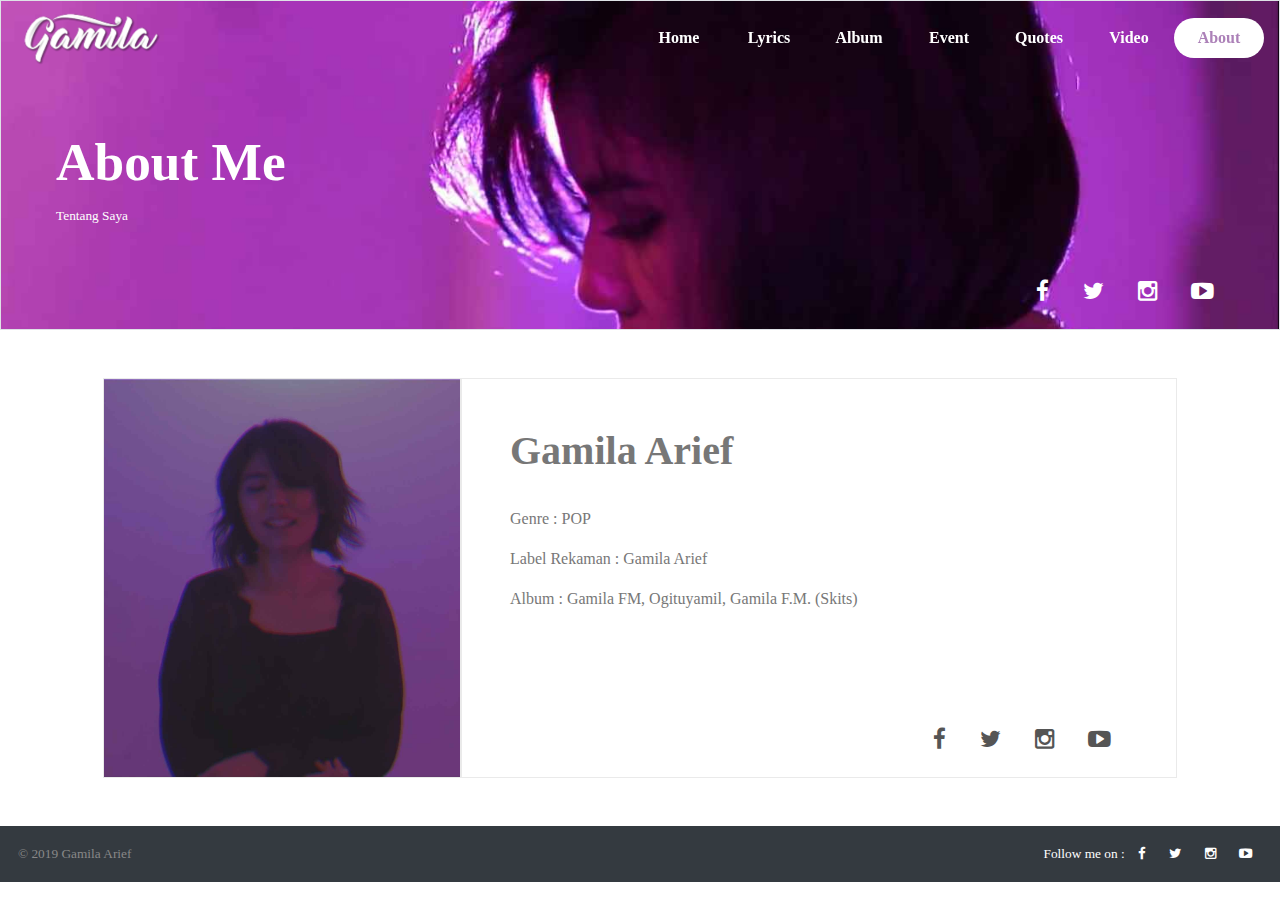
==== about.html @ d63151f1 "Add files via upload" ====
<!DOCTYPE html>
<html>
<head>
	<title>About Gamila Arief - Official site</title>
	<link rel="shortcut icon" type="image/x-icon" href="img/logo2.png" />
	<!-- Latest compiled and minified CSS -->
	<link rel="stylesheet" href="https://maxcdn.bootstrapcdn.com/bootstrap/4.3.1/css/bootstrap.min.css">
	<link rel="stylesheet" href="style.css">

	<!-- jQuery library -->
	<script src="https://ajax.googleapis.com/ajax/libs/jquery/3.3.1/jquery.min.js"></script>

	<!-- Popper JS -->
	<script src="https://cdnjs.cloudflare.com/ajax/libs/popper.js/1.14.7/umd/popper.min.js"></script>
	<link rel="stylesheet" href="css/magnific-popup.css">
	<!-- Magnific Popup core JS file -->
	<script src="js/jquery.magnific-popup.js"></script>

	<!-- Latest compiled JavaScript -->
	<script src="https://maxcdn.bootstrapcdn.com/bootstrap/4.3.1/js/bootstrap.min.js"></script>

	<link rel="stylesheet" href="fontawesome/css/font-awesome.min.css">

	<meta name="viewport" content="width=device-width,initial-scale=1.0">
</head>
<body>
	<header class="border col-sm-12 header-lyric">
		<nav class="navbar fixed-top" id="navbarid">
			<div class="nav-brand">
				<a href="index.html"><img src="img/logo.png" width="150px"></a>
			</div>
			<ul class="nav navbar-right navbar-inline mynavbar">
				<li class="nav-item nav-res">
					<a href="index.html" class="nav-link"><b>Home</b></a>
				</li>
				<li class="nav-item nav-res">
					<a href="Lyric.html" class="nav-link"><b>Lyrics</b></a>
				</li>
				<li class="nav-item nav-res">
					<a href="index.html#album" class="nav-link"><b>Album</b></a>
				</li>
				<li class="nav-item nav-res">
					<a href="index.html#event" class="nav-link"><b>Event</b></a>
				</li>
				<li class="nav-item nav-res">
					<a href="index.html#quotes" class="nav-link"><b>Quotes</b></a>
				</li>
				<li class="nav-item nav-res">
					<a href="index.html#video" class="nav-link"><b>Video</b></a>
				</li>
				<li class="nav-item nav-res">
					<a href="about.html" class="nav-link" id="active"><b>About</b></a>
				</li>

				<li class="nav-item dropdown">
			      <a class="nav-link dropdown-toggle" href="#" id="navbardrop" data-toggle="dropdown">
			        Menu
			      </a>
			      <div class="dropdown-menu">
			        <a class="dropdown-item" href="index.html">Home</a>
			         <a class="dropdown-item" href="lyric.html">Lyrics</a>
			        <a class="dropdown-item" href="index.html#album">Album</a>
			        <a class="dropdown-item" href="index.html#event">Event</a>
			        <a class="dropdown-item" href="index.html#quotes">Quotes</a>
			        <a class="dropdown-item" href="index.html#video">Video</a>
			         <a class="dropdown-item" href="about.html"  id="active2">About</a>
			      </div>
			    </li>
			</ul>
		</nav>


		<div class="short-title-header short-title-header-2">
			<h1>About Me</h1>
			<p>
				Tentang Saya
			</p>
		</div>

		





		<div class="medsos pa">
			<a href="https://www.facebook.com/gamila.burhan" target="_blank"><i class="fa fa-facebook"></i></a>
			<a href="https://twitter.com/gamilaarie" target="_blank"><i class="fa fa-twitter"></i></a>
			<a href="https://www.instagram.com/gamilaarief/?hl=en" target="_blank"><i class="fa fa-instagram"></i></a>
			<a href="https://www.youtube.com/user/gamilaarief" target="_blank"><i class="fa fa-youtube-play"></i></a>
		</div>
	</header>



	<main class="container p-5 pn">
		<div class="row about-box">
			<div class="col-sm-4 the-box-about">
				
			</div>
			<div class="col-sm-8 the-box-about p-5">
				<h1>Gamila Arief</h1>
				<br>
				<p>Genre : POP</p>
				<p>Label Rekaman : Gamila Arief</p>
				<p>Album : Gamila FM, Ogituyamil, Gamila F.M. (Skits)</p>
				<div class="medsos pa mt-3 color-grey">
					<a href="https://www.facebook.com/gamila.burhan" target="_blank"><i class="fa fa-facebook"></i></a>
					<a href="https://twitter.com/gamilaarie" target="_blank"><i class="fa fa-twitter"></i></a>
					<a href="https://www.instagram.com/gamilaarief/?hl=en" target="_blank"><i class="fa fa-instagram"></i></a>
					<a href="https://www.youtube.com/user/gamilaarief" target="_blank"><i class="fa fa-youtube-play"></i></a>
				</div>
			</div>
		</div>
	</main>

	<footer>
		<div class="container-fluid bg-dark">
			<div class="row text-center-res">
				<div class="col-sm-6 p-2">
				&copy; 2019 Gamila Arief
			</div>
			<div class="col-sm-6 p-2 text-center-res medsos-about">
				<div class="float-right color-white">
					Follow me on : 
					<a href="https://www.facebook.com/gamila.burhan" target="_blank"><i class="fa fa-facebook"></i></a>
					<a href="https://twitter.com/gamilaarie" target="_blank"><i class="fa fa-twitter"></i></a>
					<a href="https://www.instagram.com/gamilaarief/?hl=en" target="_blank"><i class="fa fa-instagram"></i></a>
					<a href="https://www.youtube.com/user/gamilaarief" target="_blank"><i class="fa fa-youtube-play"></i></a>
				</div>
			</div>
			</div>
		</div>
	</footer>



	<script type="text/javascript">
		window.onscroll = function() {myFunction()};

		function myFunction() {
		  if (document.body.scrollTop > 50 || document.documentElement.scrollTop > 50) {
		    document.getElementById("navbarid").className = "navbar fixed-top background-navbar-scroll";
		  } else {
		    document.getElementById("navbarid").className = "navbar fixed-top";
		  }
		}
	</script>

</body>
</html>
---- style.css ----
*{
  box-sizing: border-box;
  scroll-behavior: smooth;
}
nav .nav .nav-item a{
  color: #fff;
}
body{
  font-family: century gothic !important;
}
h1{
  font-weight: bold;
}
header{
  background: url(img/bg-1.jpg);
  background-size: cover;
  background-position: right right;
  height: 630px;
  position: relative;
}
.pa-center{
  position: absolute;
  top: 50%;
  left: 50%;
  -webkit-transform:translate(-50%,-50%);
}
.pa{
  position: absolute;
}
.tf{
  -webkit-transform:translate(-50%,-50%);
}
.cblack{
  color: #565656;
}

/*Custom button*/
.my-button .btn{
  font-size: 11pt;
  border-radius: 100px;
  font-weight: bold;
  padding: 10px;
  width: 180px;
}

/*Color */
.color-purple{
  color: #945BA3;
}



/*---------------other----------------*/

.bg-grey{
  background: #F9F9F9;
}
/*custom button*/
.button-header{
  margin-top: 30px;
}
.main-button .btn{
  background: #945BA3;
  color: #fff;
  transition: all 0.3s;
}
.main-button .btn:hover{
  background: #7F3791;
  transition: all 0.3s;
}


.short-title-header{
  color: #fff;
  margin-top: 170px;
  margin-left: 40px;
}
.short-title-header p{
  line-height: 2;
  width: 330px;
  font-size: 10pt;
}
.short-title-header h1{
  font-size: 40pt;
}

/*play button*/
.playbutton a img{
  width: 300px;
}


/*note buy*/
.note-buy{
  bottom: 30px;
  left: 30px;
  padding: 15px;
  border:1px solid #fff;
  color: #fff;
}
.note-buy a{
  color: #fff;
}

/*medsos header*/
.medsos{
  right: 50px;
  bottom: 20px;
}
.medsos a{
  color: #fff;
  font-size: 17pt;
  margin: 15px;
}
.mynavbar a{
  transition: all 0.3s;
  width: 90px;
  text-align: center;
}
.mynavbar a:hover{
  color: #945BA3 !important;
  background: #fff;
  transition: all 0.3s;
  border-radius: 100px;
}
.background-navbar-scroll{
  background: #A338C7;
  transition: all 0.3s;
}


/*Navbar menu*/
#active{
  background: #fff;
  color: #AC81B8;
  border-radius: 100px;
}
#active2{
  background: #AC81B8;
  color: #fff !important;
}
.dropdown-menu{
  margin-left: -70px;
}
.dropdown-menu a{
  color: #333 !important;
  display: block;
  width: 100%;
  padding: 10px;
}
.dropdown{
  display: none !important;
}
.dropdown-menu a:hover{
  background: #8F2288 !important;
  color: #fff !important;
  border-radius: 0;
  display: block;
  width: 100%;
}
.navdropdown-item a{
   padding: 15px;
  display: block;
   color: #fff;
   border-bottom:1px solid #fff;
  width: 100%;
}


/*Gallery*/
.image-quote img{
  float: left;
  width: 25%;
  height: 25%;
  transition: all 0.3s;
  -webkit-filter:grayscale(100%);
}
.image-quote img:hover{
  -webkit-filter:grayscale(0%);
  transition: all 0.5s;
}
/*box*/
.card-image-size img{
  width: 100%;
  box-shadow: 0px 10px -1px rgba(0,0,0,0.5);
  box-shadow: 0px 15px 20px -20px rgba(0,0,0,0.5);
  transition: all 0.3s;
}
.card-image-size-2 img{
  width: 300px;
}
.card-image-size-3 img{
  width: 100%;
}
.card-image-size a:hover img{
  box-shadow: 0px 35px 20px -20px rgba(0,0,0,0.5);
  transition: all 0.3s;
}
.card-image-size a{
  color: #565656;
}
.card-image-size p{
  margin-top: -10px;
}
.card-image-size h6{
  margin-top: 10px;
}
.box-square{
  display: inline-block;
}
.box-square:last-child{
  margin-right: 0px;
}


/*Video section*/
.video-section{
  background: url(img/bg-2.jpg);
  background-size: cover;
  background-attachment: fixed;
  background-position: top center;
  color: #fff;
}
.video-section *{
  color: #fff;
}



/*footer*/
footer .bg-dark .row{
  color: #888;
  padding: 10px;
  font-size: 10pt;
}
.color-white{
  color: #fff;
}
.color-white a{
  margin-left: 10px;
  margin-right: 10px;
  color: #fff;
}


@media(max-width: 944px){
  /*play button*/
  .playbutton a img{
    display: none;
  }
}
@media(max-width: 550px){
  .note-buy{
    bottom: 80px;
  }
  .short-title-header p{
    width: 200px;
  }
  .short-title-header h1{
    font-size: 30pt;
  }
  .my-button .btn{
    padding: 8px;
    width: 130px;
  }
  h3{
    font-size: 13pt;
  }
  .cblack p{
    font-size: 8pt;
  }
  footer .text-center-res .float-right{
    float: none !important;
  }
  footer .text-center-res{
    text-align: center;
  }
  .box-square{
    margin-top: 10px;
    margin-bottom: 10px;
  }
  .res-five{
    width: 50% !important;
  }
  .image-quote img{
    width: 50%;
  }
  .video-section{
    background-attachment: scroll;
  }
  .the-box-about h1{
    font-size: 23pt;
  }
  .the-box-about{
    padding: 30px !important;
  }
  .pn{
    padding: 30px !important;
  }
  .medsos-about .float-right{
    float: none !important;
  }
  .medsos-about{
    text-align: center !important;
    margin: 0 auto;
  }
}
@media(max-width: 768px){
  .nav-res{
    display: none;
  }
  .dropdown{
    display: block !important;;
  }
  .dropdown-menu{
    right: 30%;
  }
  .nav-brand img{
    width: 100px;
    margin-top: 10px;
  }
}




/*Lyric*/
.header-lyric{
  height: 330px;
}
.short-title-header-2{
  margin-top: 130px;
}
.lyric-box .res-five{
  margin-top: 40px;
}
.about-box .the-box-about{
  height: 400px;
  border:1px solid #eaeaea;
  color: #777;
}
.about-box .the-box-about:nth-child(1){
  background: url(img/bg-2.jpg);
  background-size: cover;
  background-position: center;
}
.color-grey a{
  color: #555;
}
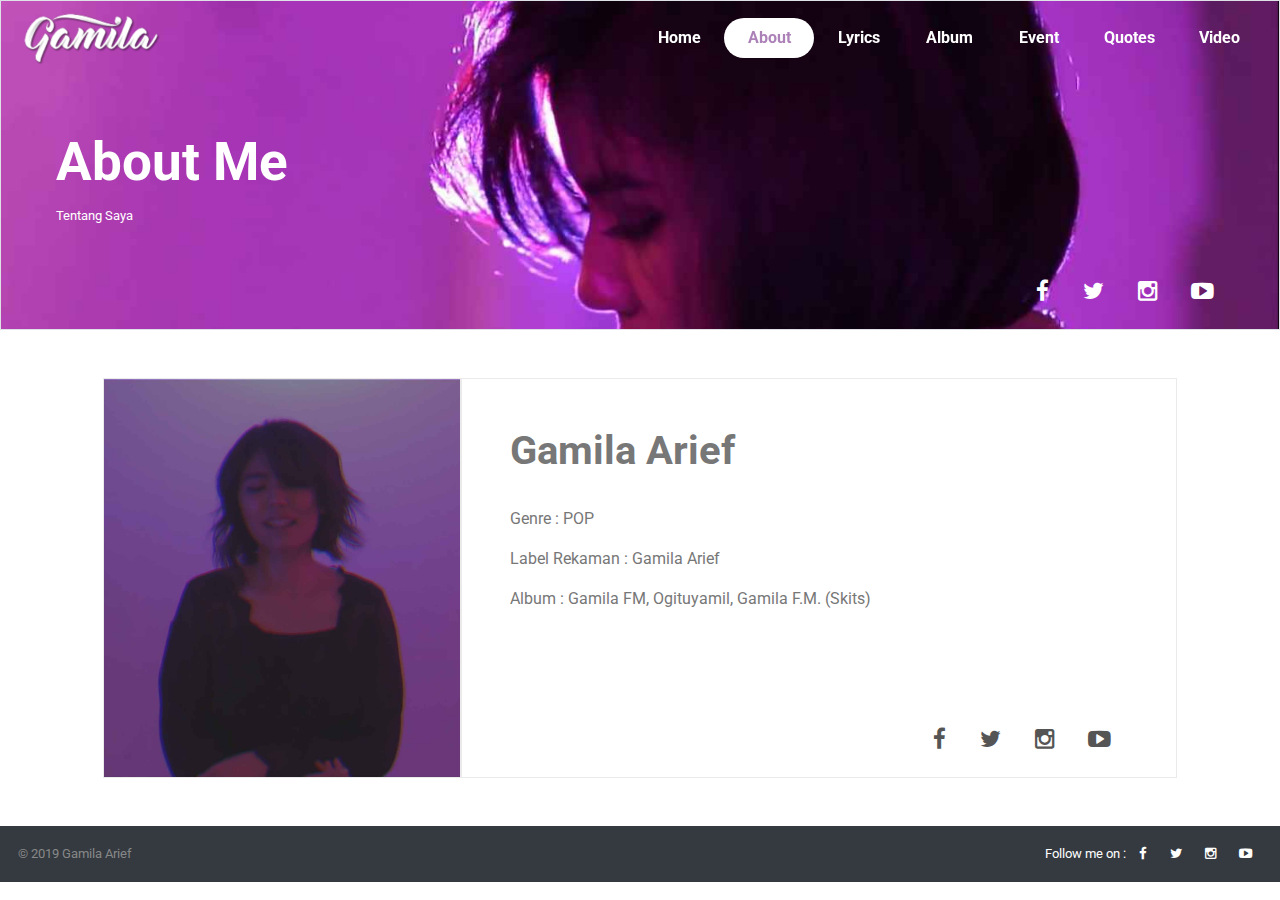
==== commit ac2f0d23: "Add files via upload" ====
--- a/about.html
+++ b/about.html
@@ -6,6 +6,7 @@
 	<!-- Latest compiled and minified CSS -->
 	<link rel="stylesheet" href="https://maxcdn.bootstrapcdn.com/bootstrap/4.3.1/css/bootstrap.min.css">
 	<link rel="stylesheet" href="style.css">
+	<link href="https://fonts.googleapis.com/css?family=Roboto" rel="stylesheet">
 
 	<!-- jQuery library -->
 	<script src="https://ajax.googleapis.com/ajax/libs/jquery/3.3.1/jquery.min.js"></script>
@@ -34,7 +35,10 @@
 					<a href="index.html" class="nav-link"><b>Home</b></a>
 				</li>
 				<li class="nav-item nav-res">
-					<a href="Lyric.html" class="nav-link"><b>Lyrics</b></a>
+					<a href="about.html" class="nav-link" id="active"><b>About</b></a>
+				</li>
+				<li class="nav-item nav-res">
+					<a href="lyric.html" class="nav-link"><b>Lyrics</b></a>
 				</li>
 				<li class="nav-item nav-res">
 					<a href="index.html#album" class="nav-link"><b>Album</b></a>
@@ -48,9 +52,6 @@
 				<li class="nav-item nav-res">
 					<a href="index.html#video" class="nav-link"><b>Video</b></a>
 				</li>
-				<li class="nav-item nav-res">
-					<a href="about.html" class="nav-link" id="active"><b>About</b></a>
-				</li>
 
 				<li class="nav-item dropdown">
 			      <a class="nav-link dropdown-toggle" href="#" id="navbardrop" data-toggle="dropdown">
@@ -58,12 +59,13 @@
 			      </a>
 			      <div class="dropdown-menu">
 			        <a class="dropdown-item" href="index.html">Home</a>
+			        <a class="dropdown-item" href="about.html"  id="active2">About</a>
 			         <a class="dropdown-item" href="lyric.html">Lyrics</a>
 			        <a class="dropdown-item" href="index.html#album">Album</a>
 			        <a class="dropdown-item" href="index.html#event">Event</a>
 			        <a class="dropdown-item" href="index.html#quotes">Quotes</a>
 			        <a class="dropdown-item" href="index.html#video">Video</a>
-			         <a class="dropdown-item" href="about.html"  id="active2">About</a>
+			         
 			      </div>
 			    </li>
 			</ul>
--- a/style.css
+++ b/style.css
@@ -6,7 +6,7 @@
   color: #fff;
 }
 body{
-  font-family: century gothic !important;
+  font-family: 'Roboto', sans-serif !important;
 }
 h1{
   font-weight: bold;
@@ -341,9 +341,87 @@
 }
 .about-box .the-box-about:nth-child(1){
   background: url(img/bg-2.jpg);
-  background-size: cover;
+  background-size: cover !important;
   background-position: center;
+  background-repeat: no-repeat;
 }
 .color-grey a{
   color: #555;
-}+}
+#swarupGallery {
+  width: 100%;
+  height: auto;
+}
+
+#swarupGallery ul {
+  width: 100%;
+  height: auto;
+  padding: 0;
+  margin: 0;
+  list-style: none;
+}
+
+#swarupGallery ul li {
+  -webkit-transition: all .2s ease-in;
+  -moz-transition: all .2s ease-in;
+  -o-transition: all .2s ease-in;
+  -ms-transition: all .2s ease-in;
+  transition: all .2s ease-in;
+  margin: 0 !important;
+}
+
+#swarupGallery ul li:hover {
+  opacity: 0.4;
+  filter: alpha(opacity=40);
+}
+
+#swarupGallery #sscsworld {
+  width: 100%;
+  height: auto;
+  display: block;
+}
+
+#swarupGallery .gallary-row {
+  width: 100%;
+  height: auto;/*position:absolute;*/
+}
+
+#swarupGallery #navHolder {
+  width: 100%;
+  height: 30px;
+  line-height: 30px;
+  padding: 0;
+  margin: 0;
+  position: absolute;
+  display: none;
+}
+
+.spacer {
+  width: 100%;
+  height: 0px;
+  margin: 0;
+  padding: 0;
+  clear: both;
+  display: block;
+}
+
+.swa-nav {
+  width: auto;
+  display: inline-block;
+  height: 30px;
+  position: absolute;
+  cursor: pointer;
+  padding: 0 5px;
+}
+
+#next-swa {
+  right: 0px;
+  top: 0px;
+}
+
+#prev-swa {
+  left: 0px;
+  top: 0px;
+}
+
+.kkk { display: none }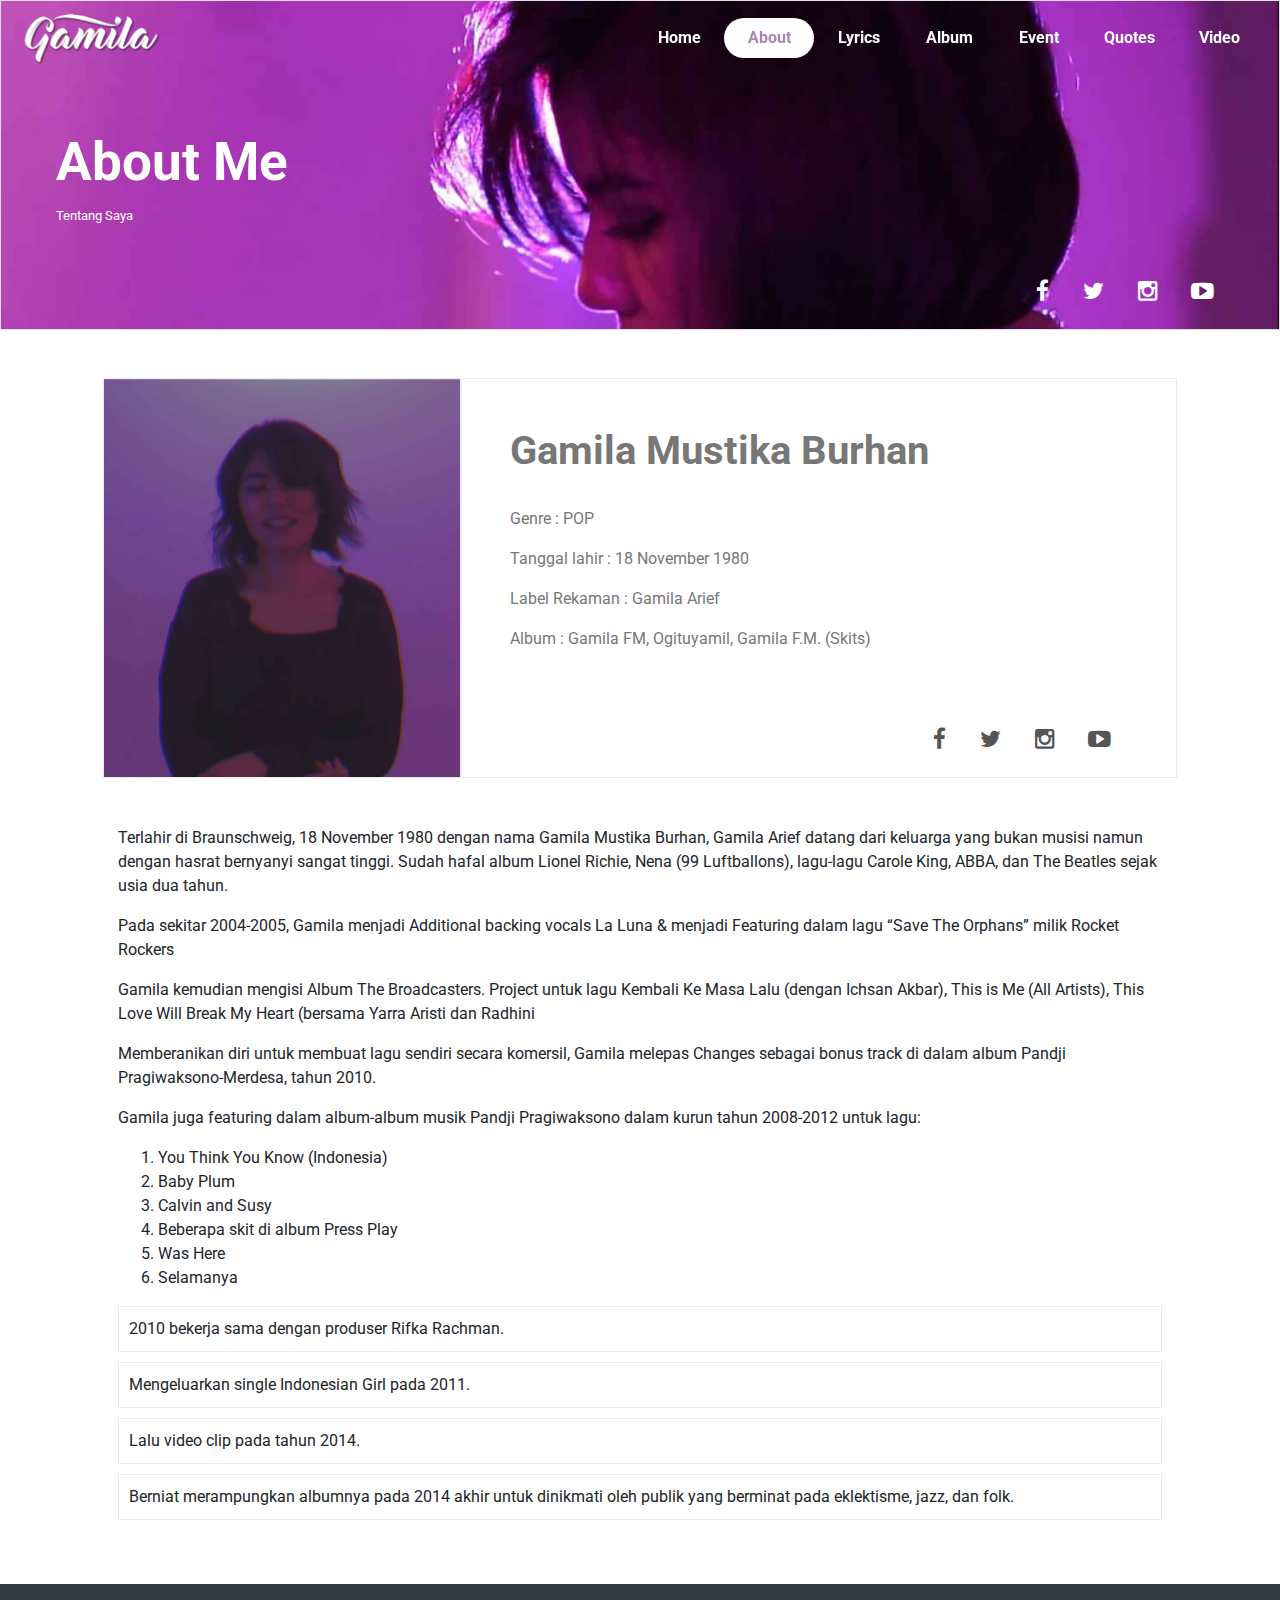
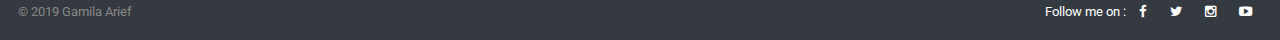
==== commit 30427f6e: "Add files via upload" ====
--- a/about.html
+++ b/about.html
@@ -101,9 +101,10 @@
 				
 			</div>
 			<div class="col-sm-8 the-box-about p-5">
-				<h1>Gamila Arief</h1>
+				<h1>Gamila Mustika Burhan</h1>
 				<br>
 				<p>Genre : POP</p>
+				<p>Tanggal lahir : 18 November 1980</p>
 				<p>Label Rekaman : Gamila Arief</p>
 				<p>Album : Gamila FM, Ogituyamil, Gamila F.M. (Skits)</p>
 				<div class="medsos pa mt-3 color-grey">
@@ -112,6 +113,37 @@
 					<a href="https://www.instagram.com/gamilaarief/?hl=en" target="_blank"><i class="fa fa-instagram"></i></a>
 					<a href="https://www.youtube.com/user/gamilaarief" target="_blank"><i class="fa fa-youtube-play"></i></a>
 				</div>
+			</div>
+			<div class="col-sm-12 pt-5">
+				<p>
+					Terlahir di Braunschweig, 18 November 1980 dengan nama Gamila Mustika Burhan, Gamila Arief datang dari keluarga yang bukan musisi namun dengan hasrat bernyanyi sangat tinggi. Sudah hafal album Lionel Richie, Nena (99 Luftballons), lagu-lagu Carole King, ABBA, dan The Beatles sejak usia dua tahun.
+				</p>
+				<p>
+					Pada sekitar 2004-2005, Gamila menjadi Additional backing vocals La Luna & menjadi Featuring dalam lagu “Save The Orphans” milik Rocket Rockers
+				</p>
+				<p>
+					Gamila kemudian mengisi Album The Broadcasters. Project untuk lagu Kembali Ke Masa Lalu (dengan Ichsan Akbar), This is Me (All Artists), This Love Will Break My Heart (bersama Yarra Aristi dan Radhini
+				</p>
+				<p>
+					Memberanikan diri untuk membuat lagu sendiri secara komersil, Gamila melepas Changes sebagai bonus track di dalam album Pandji Pragiwaksono-Merdesa, tahun 2010.
+				</p>
+				<p>
+					Gamila juga featuring dalam album-album musik Pandji Pragiwaksono dalam kurun tahun 2008-2012 untuk lagu:
+				</p>
+				<ol>
+					<li>You Think You Know (Indonesia)</li>
+					<li>Baby Plum</li>
+					<li>Calvin and Susy</li>
+					<li>Beberapa skit di album Press Play</li>
+					<li>Was Here</li>
+					<li>Selamanya</li>
+				</ol>
+				<p>
+					<div class="riwayat">2010 bekerja sama dengan produser Rifka Rachman.</div>
+					<div class="riwayat">Mengeluarkan single Indonesian Girl pada 2011.</div>
+					<div class="riwayat">Lalu video clip pada tahun 2014.</div>
+					<div class="riwayat">Berniat merampungkan albumnya pada 2014 akhir untuk dinikmati oleh publik yang berminat pada eklektisme, jazz, dan folk.</div>
+				</p>
 			</div>
 		</div>
 	</main>
--- a/style.css
+++ b/style.css
@@ -424,4 +424,10 @@
   top: 0px;
 }
 
-.kkk { display: none }+.kkk { display: none }
+
+.riwayat{
+	border:1px solid #eaeaea;
+	margin-top: 10px;
+	padding: 10px;
+}